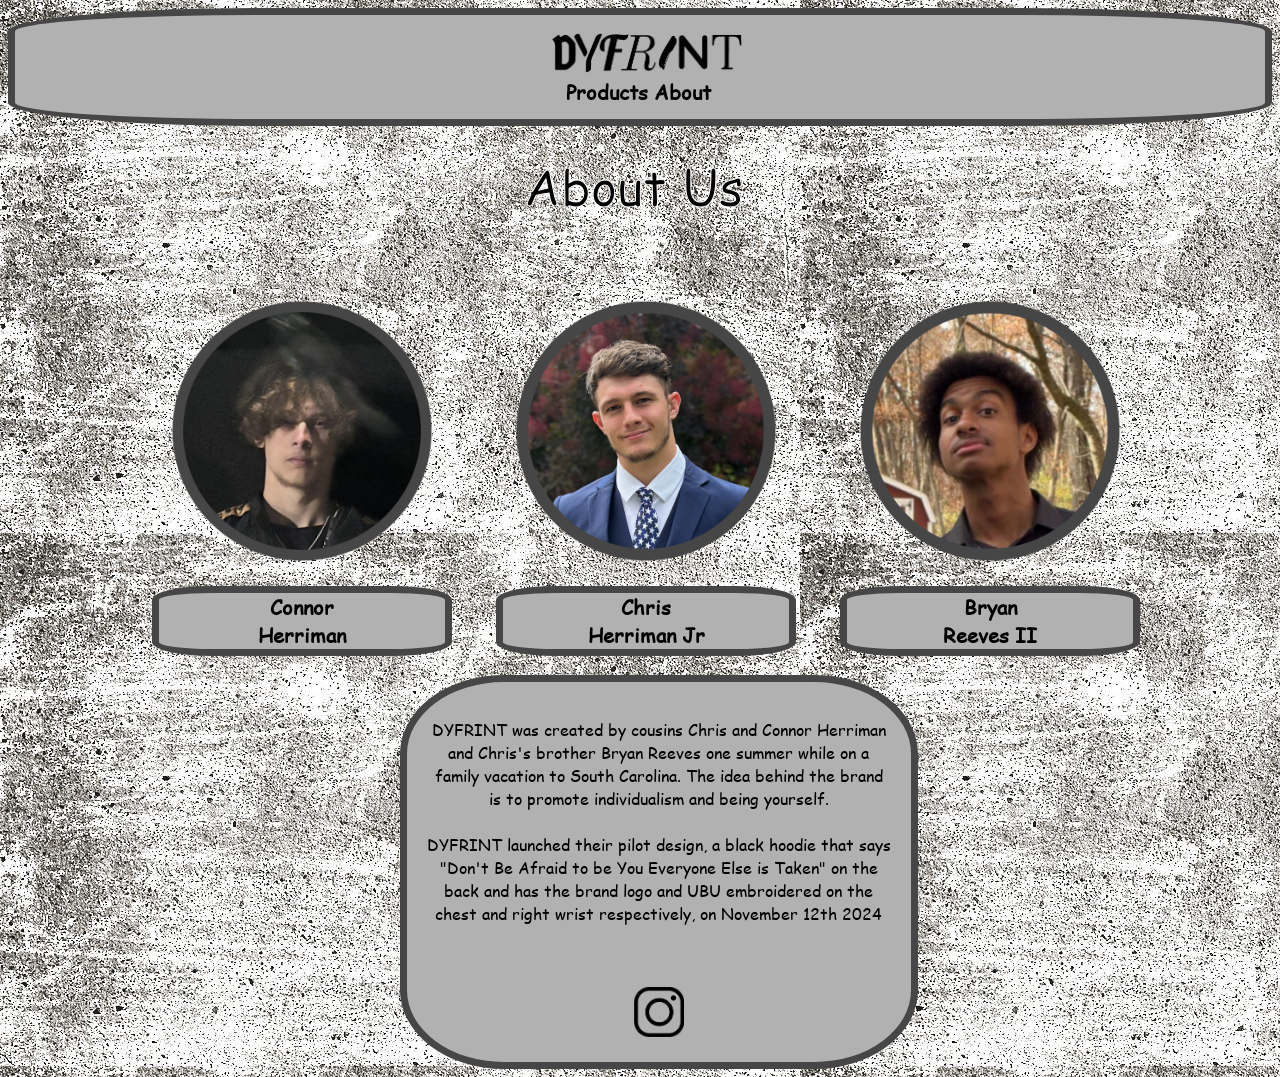
==== index.html @ 32628c3f "Add files via upload" ====
<!-- Website Created by Chris Herriman Jr -->
<!DOCTYPE html>
<HTML>
    <head>
        <meta charset="utf-8">
        <meta name="viewport" content="width=device-width, initial-scale=1">
        <title>DYFRINT</title>
        <link href="CSS/layout.css" rel="stylesheet"/>
        <link rel="icon" type="image/x-icon" href="Images/logo.ico">
        <style>
            html{
                background: url(Images/bg.jpg) rgb(150, 150, 150);
            }
        </style>
    </head>
    <body>
        <header>
            <div id="header">
                <a href="index.html"><img src="Images/logo.png" alt="DYFRINT" id="logo"/></a>
                <h3><a href="products.html" id="products">Products</a> <a href="index.html" id="about">About</a></h3>
            </div>
        </header>
        <content>
            <h2 id="about">About Us</h2>
            <table>
                <tr>
                    <td>
                        <ul>
                            <li><img src="Images/connor.png" alt="Photo of Connor Herriman"/></li>
                            <li id="name">Connor <br /> Herriman</li>
                        </ul>
                    </td>
                    <td>
                        <ul>
                            <li><img src="Images/chris.png" alt="Photo of Chris Herriman Jr"/></li>
                            <li id="name">Chris <br /> Herriman Jr</li>
                        </ul>
                    </td>
                    <td>
                        <ul>
                            <li><img src="Images/bryan.png" alt="Photo of Bryan Reeves II"/></li>
                            <li id="name">Bryan <br /> Reeves II</li>
                        </ul>   
                    </td>
                </tr>
            </table> 
            <div id="aboutText">
            <p>DYFRINT was created by cousins Chris and Connor Herriman and Chris's brother Bryan Reeves one summer while on a family vacation to South Carolina. The idea behind the brand is to promote individualism and being yourself.
                <br/> <br/>
            DYFRINT launched their pilot design, a black hoodie that says "Don't Be Afraid to be You Everyone Else is Taken" on the back and has the brand logo and UBU embroidered on the chest and right wrist respectively, on November 12th 2024</p>
                <br/> <br/>
            <a href="https://www.instagram.com/be_dyfrint/" target="_blank"><img src="Images/insta.png" alt="Instagram Link to @be_dyfrint" style="border-style: none; height: 50px; width: 50px;"/></a>
        </div>
        </content>
    </body>
</HTML>
---- CSS/layout.css ----
/* Website Created by Chris Herriman Jr */
@font-face {
    font-family: "sans";
    src: url("../Comic\ Sans\ MS.woff");
}

#header{
    margin-top: 0;
    border-radius: 20%;
    border-style: solid;
    border-width: 7px;
    border-color: rgb(70, 70, 70);
    background-color: rgb(177, 177, 177);
    padding-left: 42.5%;
    padding-right: 35.25%;
    padding-top: 1%;
    padding-bottom: 1%;
    top: 0;
}

#logo{
    height: 40px;
    margin-top: 2%;
    margin-bottom: 0;
}

header h3{
    font-size: 20px;
    text-align: center;
    margin-right: 42%;
    margin-bottom: 0;
    margin-top: 0;
}

#about{
    margin-right: 1%;
}

content h2{
    text-align: center;
    margin-top: 2%;
    font-size: 50px;
    -webkit-text-stroke: 1px rgb(255, 255, 255);
    font-weight:100;
}

a{
    text-decoration: none;
    color: rgb(0,0,0);
}

a:hover{
    text-decoration: underline;
}

body{
    font-family: 'sans', Arial, Helvetica, sans-serif;
}

content img{
    width: 300px;
    border-style: solid;
    border-color: rgb(70, 70, 70);
    background-color: rgb(177, 177, 177);
    border-width: 7px;
}

#firstColumn{
    margin-left: 28%;
}

td img{
    background: none;
    border: none;
}

table{
    margin-left:14%;
}

#aboutText{
    text-align: center;
    border-color: rgb(70, 70, 70);
    border-width: 7px;
    border-style: solid;
    background-color: rgb(177, 177, 177);
    margin-left: 31%;
    margin-right: 31%;
    padding: 20px;
    border-radius: 20%;
}

ul{
    list-style: none;
}

#name{
    text-align: center;
    font-size: 20px;
    font-weight: bold;
    background-color: rgb(177, 177, 177);
    border-radius: 20%;
    border-width: 7px;
    border-color: rgb(70, 70, 70);
    border-style: solid;
}

@media screen and (max-width: 1400px)
{
    table{margin-left:10%;}
}

@media screen and (max-width: 1300px)
{
    table{margin-left:8%;}
    header h3{margin-right: 35%;}
    #aboutText{margin-right:28%;}
}

@media screen and (max-width: 1200px)
{
    table{margin-left:6%;}
    header h3{margin-right: 32%;}
    #aboutText{margin-right:25%;}
}

@media screen and (max-width: 1150px){
    header h3{font-size: 15px;}
    #firstColumn{margin-left: 20%;}
}

@media screen and (max-width: 1100px){
    #name{font-size: 15px;}
    td img{width: 250px;}
    header h3{margin-right: -20%;}
}

@media screen and (max-width: 950px){
    td img{width: 200px;}
}

@media screen and (max-width: 800px){
    td img{width: 150px;}
    #aboutText{margin-left: 25%;}
    #firstColumn{margin-left: 7%;}
}

@media screen and (max-width: 700px){
    #aboutText{margin-right: 2%; margin-left: 2%;}
    header h3{margin-right: -40%;}
    #firstColumn, #secondColumn{margin-left: 30%;}
}

@media screen and (max-width: 600px){
    table{margin-left: 0;}
    td img{width: 125px;}
}

@media screen and (max-width: 500px){
    td img{width: 100px;}
    #name{font-size: 10px;}
    #header{padding-left: 28%;}
    header h3{margin-right: -20%;}
    #firstColumn, #secondColumn{margin-left: 15%;}
}
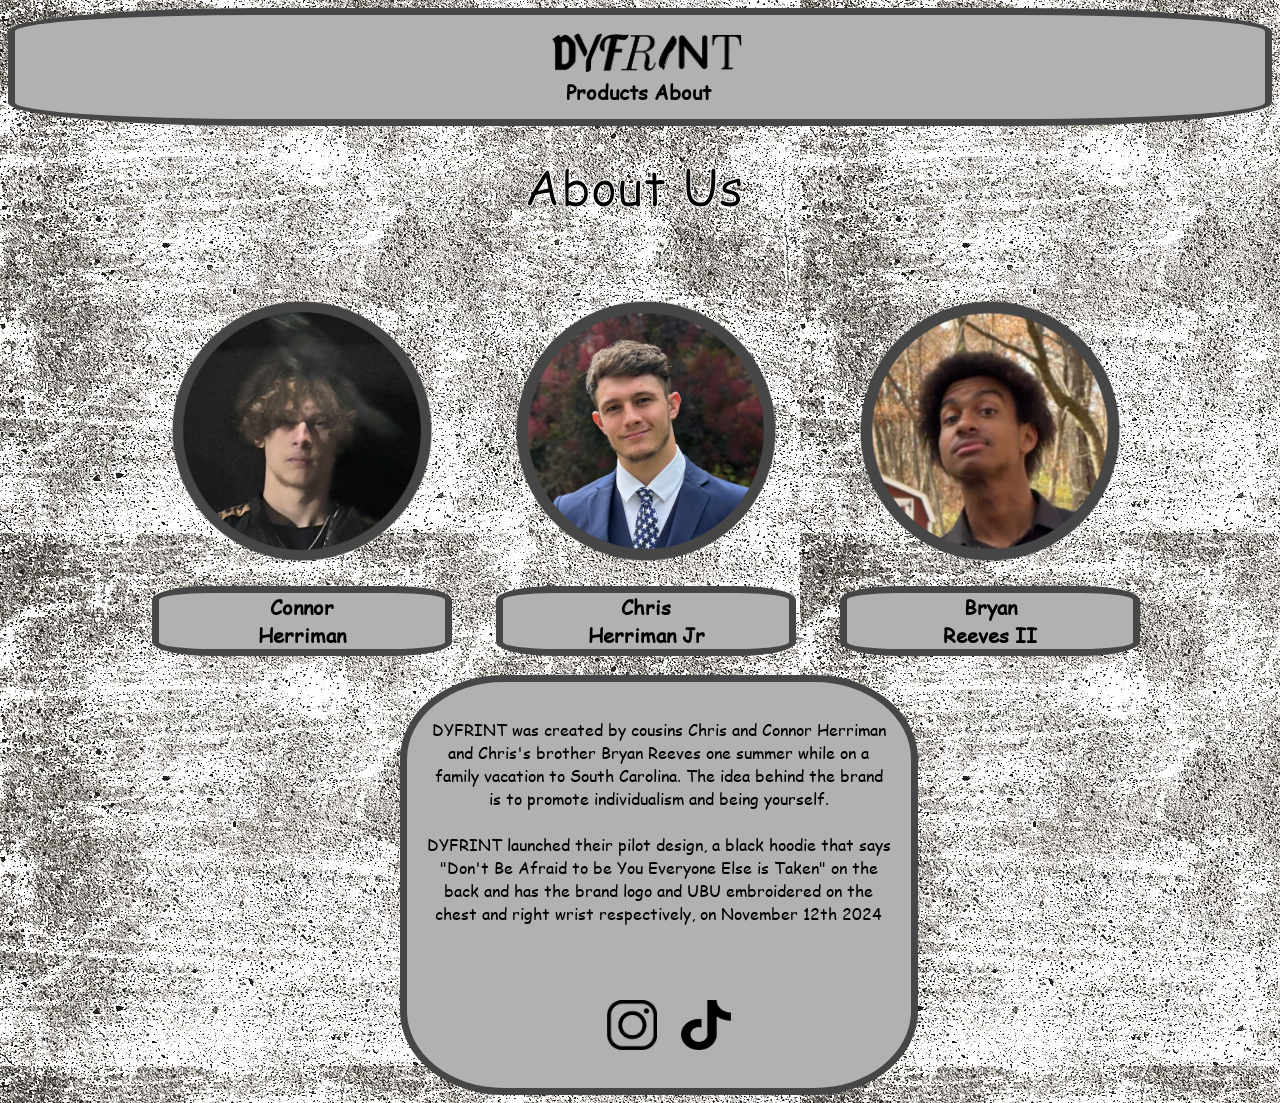
==== commit 10e016b3: "Add files via upload" ====
--- a/index.html
+++ b/index.html
@@ -49,7 +49,12 @@
                 <br/> <br/>
             DYFRINT launched their pilot design, a black hoodie that says "Don't Be Afraid to be You Everyone Else is Taken" on the back and has the brand logo and UBU embroidered on the chest and right wrist respectively, on November 12th 2024</p>
                 <br/> <br/>
-            <a href="https://www.instagram.com/be_dyfrint/" target="_blank"><img src="Images/insta.png" alt="Instagram Link to @be_dyfrint" style="border-style: none; height: 50px; width: 50px;"/></a>
+            <table id="socials">
+                <tr>
+                    <td id="insta"><a href="https://www.instagram.com/be_dyfrint/" target="_blank"><img src="Images/insta.png" alt="Instagram Link to @be_dyfrint" style="border-style: none; height: 50px; width: 50px;" /></a></td>
+                    <td id="tiktok"><a href="https://www.tiktok.com/@bedyfrint" target="_blank"><img src="Images/tiktok.png" alt="tiktok Link to @bedyfrint" style="border-style: none; height: 50px; width: 50px;" /></a></td>
+                </tr>
+            </table>
         </div>
         </content>
     </body>
--- a/CSS/layout.css
+++ b/CSS/layout.css
@@ -105,6 +105,16 @@
     border-style: solid;
 }
 
+#socials{
+    margin-left: 36%;
+}
+
+#insta, #tiktok{
+    border-color: rgb(177,177,177);
+    border-width: 10px;
+    border-style: solid;
+}
+
 @media screen and (max-width: 1400px)
 {
     table{margin-left:10%;}
@@ -164,3 +174,8 @@
     #firstColumn, #secondColumn{margin-left: 15%;}
 }
 
+@media screen and (max-width: 400px){
+    #firstColumn, #secondColumn{margin-left: 8%;}
+    td img{width: 75px;}
+    #name{border-width: 4px;}
+}
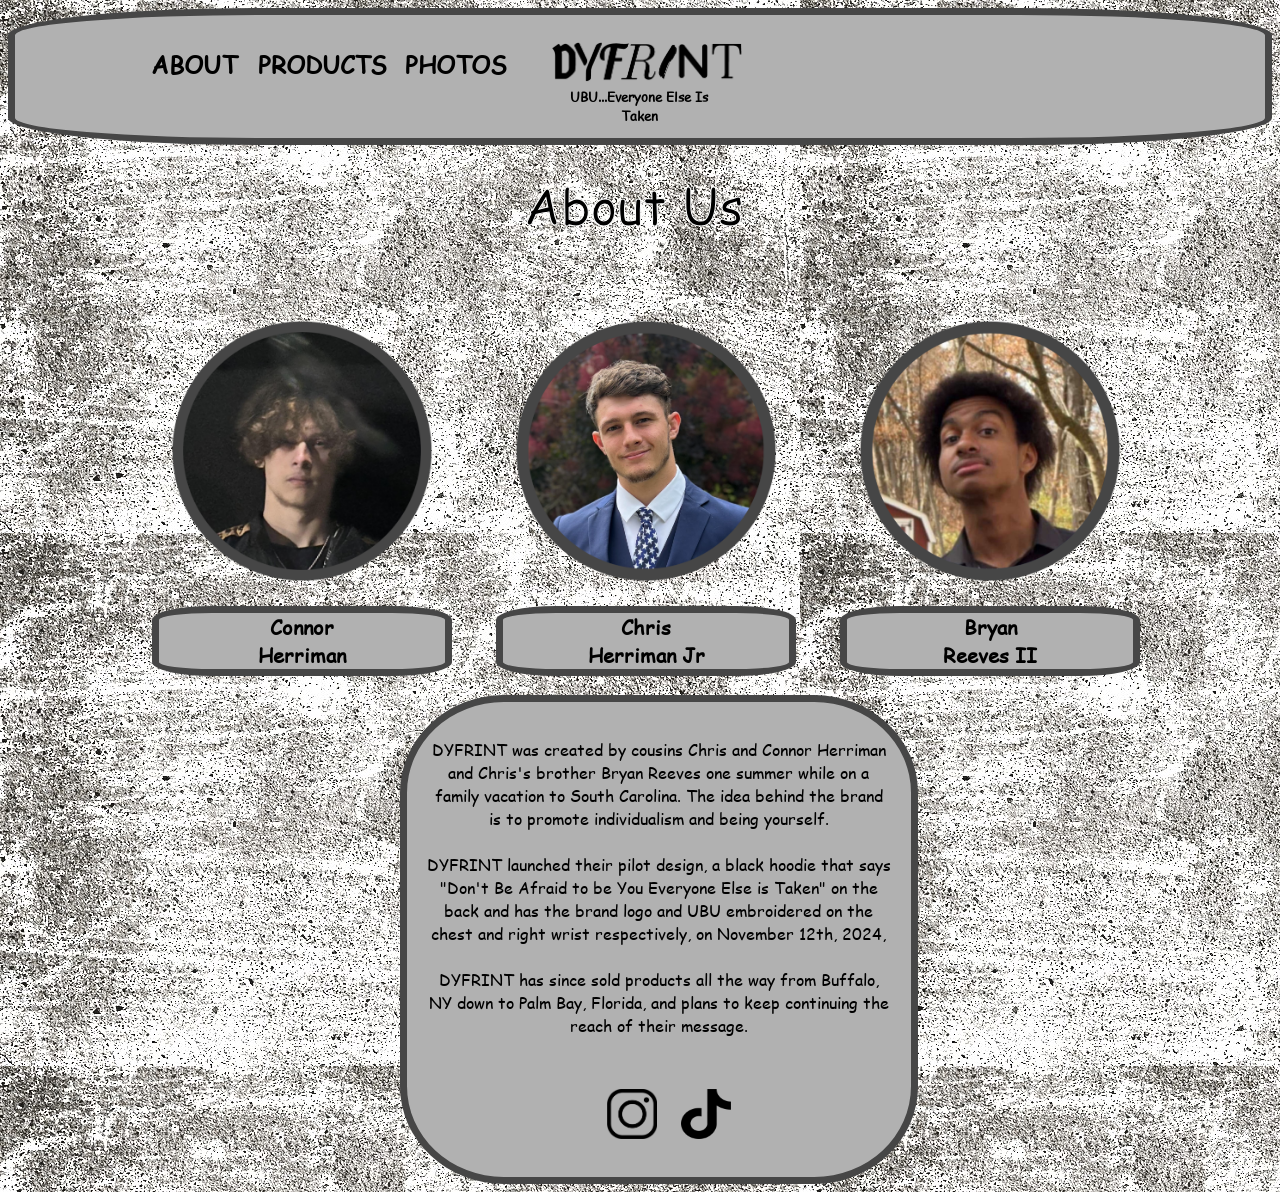
==== commit aec36a7f: "Add files via upload" ====
--- a/index.html
+++ b/index.html
@@ -16,8 +16,11 @@
     <body>
         <header>
             <div id="header">
+                <h2><a href="index.html" id="index">ABOUT</a></h2>
+                <h2><a href="products.html" id="product">PRODUCTS</a></h2>
+                <h2><a href="photos.html" id="photos">PHOTOS</a></h2>
                 <a href="index.html"><img src="Images/logo.png" alt="DYFRINT" id="logo"/></a>
-                <h3><a href="products.html" id="products">Products</a> <a href="index.html" id="about">About</a></h3>
+                <h3 style="font-size: smaller;">UBU...Everyone Else Is Taken</h3>
             </div>
         </header>
         <content>
@@ -47,8 +50,10 @@
             <div id="aboutText">
             <p>DYFRINT was created by cousins Chris and Connor Herriman and Chris's brother Bryan Reeves one summer while on a family vacation to South Carolina. The idea behind the brand is to promote individualism and being yourself.
                 <br/> <br/>
-            DYFRINT launched their pilot design, a black hoodie that says "Don't Be Afraid to be You Everyone Else is Taken" on the back and has the brand logo and UBU embroidered on the chest and right wrist respectively, on November 12th 2024</p>
+            DYFRINT launched their pilot design, a black hoodie that says "Don't Be Afraid to be You Everyone Else is Taken" on the back and has the brand logo and UBU embroidered on the chest and right wrist respectively, on November 12th, 2024,
                 <br/> <br/>
+            DYFRINT has since sold products all the way from Buffalo, NY down to Palm Bay, Florida, and plans to keep continuing the reach of their message.</p>
+                <br/>
             <table id="socials">
                 <tr>
                     <td id="insta"><a href="https://www.instagram.com/be_dyfrint/" target="_blank"><img src="Images/insta.png" alt="Instagram Link to @be_dyfrint" style="border-style: none; height: 50px; width: 50px;" /></a></td>
--- a/CSS/layout.css
+++ b/CSS/layout.css
@@ -20,12 +20,12 @@
 
 #logo{
     height: 40px;
-    margin-top: 2%;
+    margin-top: -2%;
     margin-bottom: 0;
 }
 
 header h3{
-    font-size: 20px;
+    font-size: 12px;
     text-align: center;
     margin-right: 42%;
     margin-bottom: 0;
@@ -112,6 +112,30 @@
 #insta, #tiktok{
     border-color: rgb(177,177,177);
     border-width: 10px;
+    border-style: solid;
+}
+
+#index{
+    float: left;
+    margin-left: -150%;
+}
+
+#product{
+    float:left;
+    margin-left: -110%;
+}
+
+#photos{
+    float:left;
+    margin-left: -55%;
+}
+
+#photoTable img{
+    width: 200px;
+    height: 300px;
+    border-radius: 20%;
+    border-width: 7px;
+    border-color: rgb(70, 70, 70);
     border-style: solid;
 }
 
@@ -135,35 +159,71 @@
 }
 
 @media screen and (max-width: 1150px){
-    header h3{font-size: 15px;}
+    header h3{font-size: 10px;}
     #firstColumn{margin-left: 20%;}
+    #photoTable img{width: 150px;
+                height: 225px;}
+    header h2{font-size: 20px;}
 }
 
 @media screen and (max-width: 1100px){
     #name{font-size: 15px;}
     td img{width: 250px;}
-    header h3{margin-right: -20%;}
 }
 
 @media screen and (max-width: 950px){
     td img{width: 200px;}
+    #photoTable img{width: 125px;
+                    height: 187.5px;}
+    header h2{font-size: 15px;}
 }
 
 @media screen and (max-width: 800px){
     td img{width: 150px;}
     #aboutText{margin-left: 25%;}
     #firstColumn{margin-left: 7%;}
+    #photoTable img{width: 100px;
+                    height: 150px;}
+}
+
+@media screen and (max-width: 750px){
+    header h2{font-size: 13px;}
 }
 
 @media screen and (max-width: 700px){
     #aboutText{margin-right: 2%; margin-left: 2%;}
     header h3{margin-right: -40%;}
     #firstColumn, #secondColumn{margin-left: 30%;}
+    
+}
+
+@media screen and (max-width: 650px){
+    #index{margin-left: -200%;
+           margin-top: 8%;}
+    #product{margin-left: -150%;
+             margin-top: 8%;}
+    #photos{margin-left: -80%;
+            margin-top: 8%;}
+}
+
+@media screen and (max-width: 524px){
+    header h2{font-size:12px;}
+}
+
+@media screen and (max-width: 500px){
+    #index{margin-left: -75%;
+           margin-top: -2%;}
+    #product{margin-left: -75%;
+             margin-top: 8%;}
+    #photos{margin-left: -75%;
+            margin-top: 18%;}
 }
 
 @media screen and (max-width: 600px){
     table{margin-left: 0;}
     td img{width: 125px;}
+    #photoTable img{width: 75px;
+                    height: 112.5px;}
 }
 
 @media screen and (max-width: 500px){
@@ -178,4 +238,6 @@
     #firstColumn, #secondColumn{margin-left: 8%;}
     td img{width: 75px;}
     #name{border-width: 4px;}
+    #photoTable img{width: 50px;
+                    height: 75px;}
 }
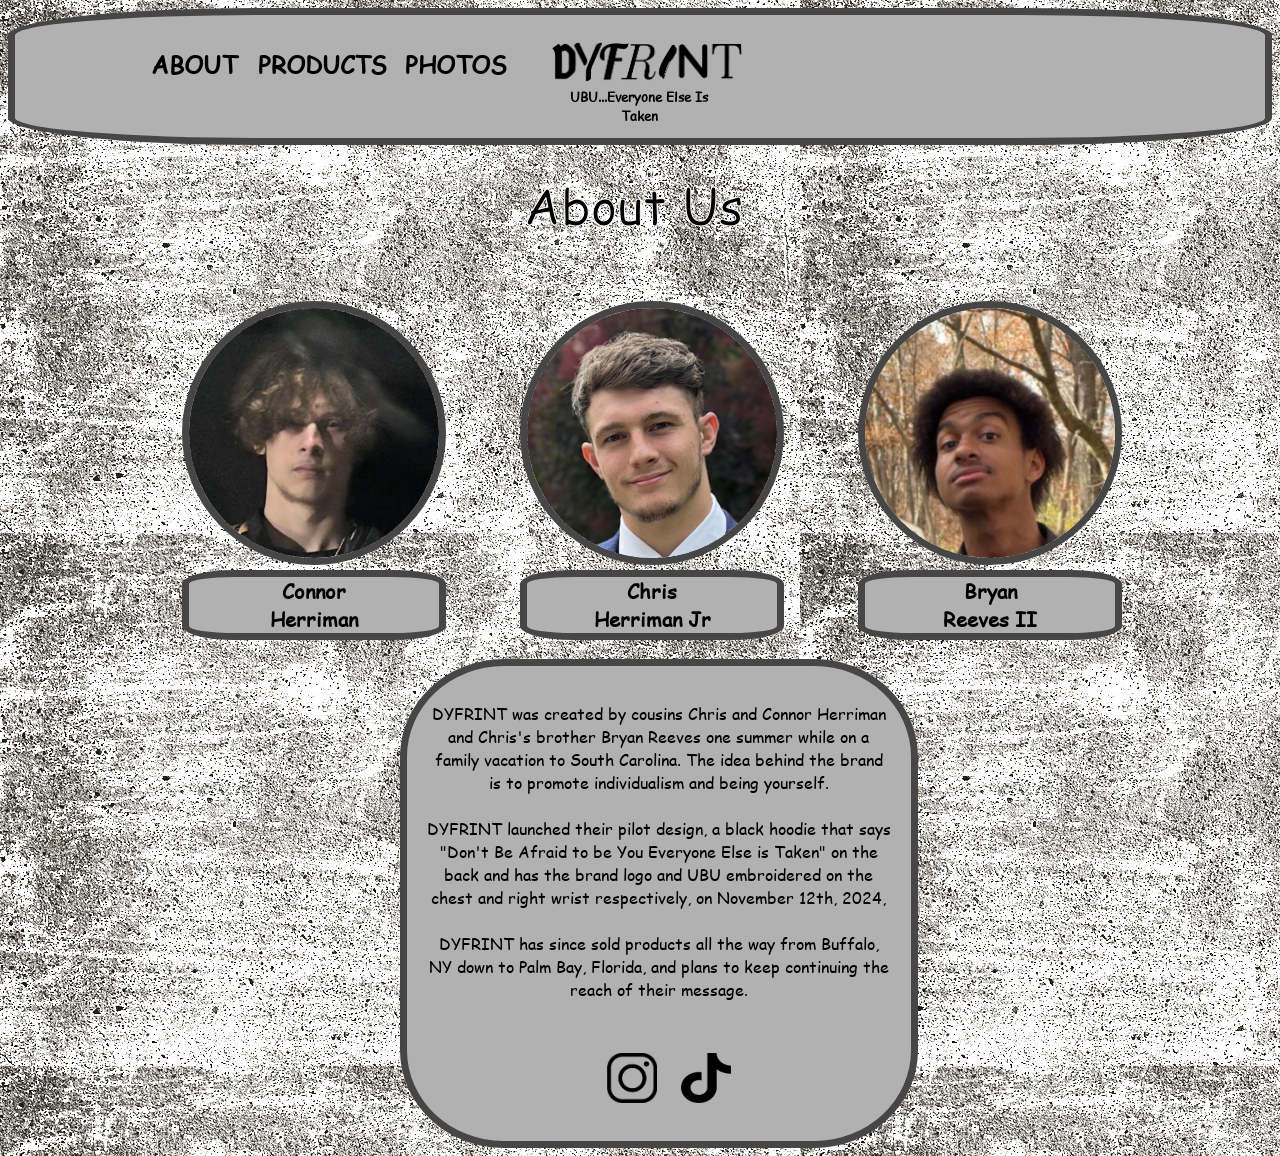
==== commit f331c29a: "Add files via upload" ====
--- a/index.html
+++ b/index.html
@@ -29,19 +29,19 @@
                 <tr>
                     <td>
                         <ul>
-                            <li><img src="Images/connor.png" alt="Photo of Connor Herriman"/></li>
+                            <li><img src="Images/connor_square.jpg" alt="Photo of Connor Herriman" id="profile"/></li>
                             <li id="name">Connor <br /> Herriman</li>
                         </ul>
                     </td>
                     <td>
                         <ul>
-                            <li><img src="Images/chris.png" alt="Photo of Chris Herriman Jr"/></li>
+                            <li><img src="Images/chris_square.jpg" alt="Photo of Chris Herriman Jr" id="profile"/></li>
                             <li id="name">Chris <br /> Herriman Jr</li>
                         </ul>
                     </td>
                     <td>
                         <ul>
-                            <li><img src="Images/bryan.png" alt="Photo of Bryan Reeves II"/></li>
+                            <li><img src="Images/bryan_square.jpg" alt="Photo of Bryan Reeves II" id="profile"/></li>
                             <li id="name">Bryan <br /> Reeves II</li>
                         </ul>   
                     </td>
--- a/CSS/layout.css
+++ b/CSS/layout.css
@@ -69,11 +69,6 @@
     margin-left: 28%;
 }
 
-td img{
-    background: none;
-    border: none;
-}
-
 table{
     margin-left:14%;
 }
@@ -103,6 +98,7 @@
     border-width: 7px;
     border-color: rgb(70, 70, 70);
     border-style: solid;
+    margin-left: 30px;
 }
 
 #socials{
@@ -137,11 +133,58 @@
     border-width: 7px;
     border-color: rgb(70, 70, 70);
     border-style: solid;
+    transition: transform 0.3s ease;
+}
+
+#photoTable img:hover{
+    transform: scale(1.15);
+}
+
+#paypal-container-JGUALSLXRDZMY, #paypal-container-763ZURBTX6KAC{
+    border: rgb(70,70,70) solid 7px;
+    background-color: rgb(177,177,177);
+    margin-right: 53%;
+    margin-left: 10%;
+    padding-left: 2%;
+    margin-top: 5%;
+    border-radius: 12%;
+}
+
+#promo{
+    margin-top: -27.5%;
+    border-radius: 12%;
+    border: rgb(70,70,70) solid 7px;
+    margin-right: 10%;
+}
+
+#profile{
+    border-radius: 360%;
+    border-style: solid;
+    border-width: 7px;
+    border-color: rgb(70, 70, 70);
+    width: 250px;
+    margin-left: 30px;
+}
+
+
+@media screen and (max-width: 1450px)
+{
+    #paypal-container-JGUALSLXRDZMY, #paypal-container-763ZURBTX6KAC{
+        margin-right: 50%;
+    }
 }
 
 @media screen and (max-width: 1400px)
 {
     table{margin-left:10%;}
+    #promo{margin-top: -35%}
+}
+
+@media screen and (max-width: 1350px)
+{
+    #paypal-container-JGUALSLXRDZMY, #paypal-container-763ZURBTX6KAC{
+        margin-right: 47%;
+    }
 }
 
 @media screen and (max-width: 1300px)
@@ -149,6 +192,12 @@
     table{margin-left:8%;}
     header h3{margin-right: 35%;}
     #aboutText{margin-right:28%;}
+}
+
+@media screen and (max-width: 1250px){
+    #paypal-container-JGUALSLXRDZMY, #paypal-container-763ZURBTX6KAC{
+        margin-left: 5%;
+    }
 }
 
 @media screen and (max-width: 1200px)
@@ -164,37 +213,87 @@
     #photoTable img{width: 150px;
                 height: 225px;}
     header h2{font-size: 20px;}
+    #paypal-container-JGUALSLXRDZMY, #paypal-container-763ZURBTX6KAC{
+        margin-left: 25%;
+        margin-right: 25%;
+    }
+    #promo{margin-left: 0;
+           margin-top: 0;
+           margin-bottom: 0;
+           margin-right: 25%;}
 }
 
 @media screen and (max-width: 1100px){
     #name{font-size: 15px;}
-    td img{width: 250px;}
+    #profile{width: 250px;}
+    table{margin-left: 0}
+}
+
+@media screen and (max-width: 1075px){
+    #paypal-container-JGUALSLXRDZMY, #paypal-container-763ZURBTX6KAC{
+        margin-right: 20%;
+    }
+}
+
+@media screen and (max-width: 975px){
+    #paypal-container-JGUALSLXRDZMY, #paypal-container-763ZURBTX6KAC{
+        margin-right: 15%;
+    }
 }
 
 @media screen and (max-width: 950px){
-    td img{width: 200px;}
+    #profile{width: 200px;}
     #photoTable img{width: 125px;
                     height: 187.5px;}
     header h2{font-size: 15px;}
 }
 
+@media screen and (max-width: 900px){
+    #paypal-container-JGUALSLXRDZMY, #paypal-container-763ZURBTX6KAC{
+        margin-left: 20%;
+    }
+}
+
+@media screen and (max-width: 820px){
+    #paypal-container-JGUALSLXRDZMY, #paypal-container-763ZURBTX6KAC{
+        margin-left: 15%;
+    }
+}
+
 @media screen and (max-width: 800px){
-    td img{width: 150px;}
+    #profile{width: 150px;}
     #aboutText{margin-left: 25%;}
     #firstColumn{margin-left: 7%;}
     #photoTable img{width: 100px;
                     height: 150px;}
 }
 
+@media screen and (max-width: 760px){
+    #paypal-container-JGUALSLXRDZMY, #paypal-container-763ZURBTX6KAC{
+        margin-left: 10%;
+        margin-right: 10%;
+    }
+    #promo{margin-right: 10%;}
+}
+
 @media screen and (max-width: 750px){
     header h2{font-size: 13px;}
+    table{margin-left: -3%;}
+    #profile{width:100px}
 }
 
 @media screen and (max-width: 700px){
     #aboutText{margin-right: 2%; margin-left: 2%;}
     header h3{margin-right: -40%;}
     #firstColumn, #secondColumn{margin-left: 30%;}
-    
+}
+
+@media screen and (max-width: 660px){
+    #paypal-container-JGUALSLXRDZMY, #paypal-container-763ZURBTX6KAC{
+        margin-left: 5%;
+        margin-right: 5%;
+    }
+    #promo{margin-right: 5%;}
 }
 
 @media screen and (max-width: 650px){
@@ -206,6 +305,13 @@
             margin-top: 8%;}
 }
 
+@media screen and (max-width: 590px){
+    #paypal-container-JGUALSLXRDZMY, #paypal-container-763ZURBTX6KAC{
+        margin-left: 0%;
+        margin-right: 0%;
+    }
+}
+
 @media screen and (max-width: 524px){
     header h2{font-size:12px;}
 }
@@ -220,23 +326,31 @@
 }
 
 @media screen and (max-width: 600px){
-    table{margin-left: 0;}
-    td img{width: 125px;}
     #photoTable img{width: 75px;
                     height: 112.5px;}
 }
 
+@media screen and (max-width: 550px){
+    table{margin-left: -6%;}
+    #profile{width:75px;}
+}
+
+
 @media screen and (max-width: 500px){
-    td img{width: 100px;}
     #name{font-size: 10px;}
     #header{padding-left: 28%;}
     header h3{margin-right: -20%;}
     #firstColumn, #secondColumn{margin-left: 15%;}
 }
 
+@media screen and (max-width: 470px){
+    table{margin-left: -20%;}
+    #profile{width:50px;}
+    #promo{margin-right: 0%;}
+}
+
 @media screen and (max-width: 400px){
     #firstColumn, #secondColumn{margin-left: 8%;}
-    td img{width: 75px;}
     #name{border-width: 4px;}
     #photoTable img{width: 50px;
                     height: 75px;}
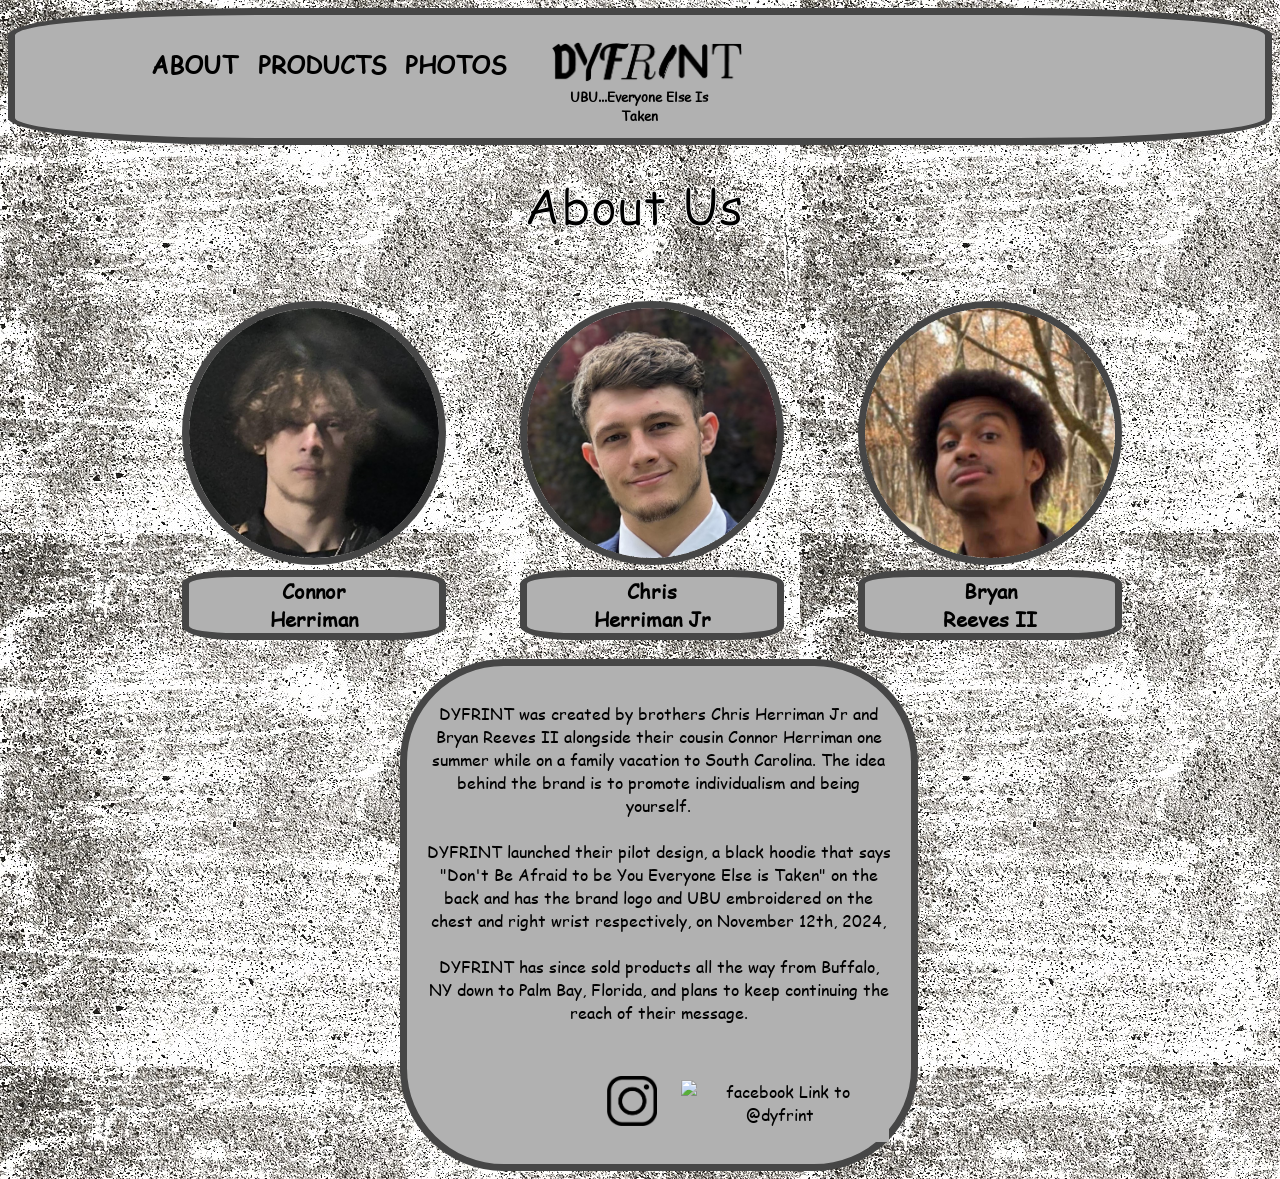
==== commit a58e2e4f: "Add files via upload" ====
--- a/index.html
+++ b/index.html
@@ -2,6 +2,7 @@
 <!DOCTYPE html>
 <HTML>
     <head>
+        <meta name="p:domain_verify" content="85f7d8931eba3fab21262e9d3ed4a6c1"/>
         <meta charset="utf-8">
         <meta name="viewport" content="width=device-width, initial-scale=1">
         <title>DYFRINT</title>
@@ -48,7 +49,7 @@
                 </tr>
             </table> 
             <div id="aboutText">
-            <p>DYFRINT was created by cousins Chris and Connor Herriman and Chris's brother Bryan Reeves one summer while on a family vacation to South Carolina. The idea behind the brand is to promote individualism and being yourself.
+            <p>DYFRINT was created by brothers Chris Herriman Jr and Bryan Reeves II alongside their cousin Connor Herriman one summer while on a family vacation to South Carolina. The idea behind the brand is to promote individualism and being yourself.
                 <br/> <br/>
             DYFRINT launched their pilot design, a black hoodie that says "Don't Be Afraid to be You Everyone Else is Taken" on the back and has the brand logo and UBU embroidered on the chest and right wrist respectively, on November 12th, 2024,
                 <br/> <br/>
@@ -57,7 +58,7 @@
             <table id="socials">
                 <tr>
                     <td id="insta"><a href="https://www.instagram.com/be_dyfrint/" target="_blank"><img src="Images/insta.png" alt="Instagram Link to @be_dyfrint" style="border-style: none; height: 50px; width: 50px;" /></a></td>
-                    <td id="tiktok"><a href="https://www.tiktok.com/@bedyfrint" target="_blank"><img src="Images/tiktok.png" alt="tiktok Link to @bedyfrint" style="border-style: none; height: 50px; width: 50px;" /></a></td>
+                    <td id="tiktok"><a href="https://www.facebook.com/dyfrint/" target="_blank"><img src="Images/facebook.png" alt="facebook Link to @dyfrint" style="border-style: none; height: 50px; width: 50px;" /></a></td>
                 </tr>
             </table>
         </div>
--- a/CSS/layout.css
+++ b/CSS/layout.css
@@ -66,7 +66,7 @@
 }
 
 #firstColumn{
-    margin-left: 28%;
+    margin-left: 18.5%;
 }
 
 table{
@@ -140,7 +140,7 @@
     transform: scale(1.15);
 }
 
-#paypal-container-JGUALSLXRDZMY, #paypal-container-763ZURBTX6KAC{
+#paypal-container-JGUALSLXRDZMY, #paypal-container-763ZURBTX6KAC, #paypal-container-4HLHES6NAGDRE{
     border: rgb(70,70,70) solid 7px;
     background-color: rgb(177,177,177);
     margin-right: 53%;
@@ -151,7 +151,7 @@
 }
 
 #promo{
-    margin-top: -27.5%;
+    margin-top: -30%;
     border-radius: 12%;
     border: rgb(70,70,70) solid 7px;
     margin-right: 10%;
@@ -169,7 +169,7 @@
 
 @media screen and (max-width: 1450px)
 {
-    #paypal-container-JGUALSLXRDZMY, #paypal-container-763ZURBTX6KAC{
+    #paypal-container-JGUALSLXRDZMY, #paypal-container-763ZURBTX6KAC, #paypal-container-4HLHES6NAGDRE{
         margin-right: 50%;
     }
 }
@@ -182,7 +182,7 @@
 
 @media screen and (max-width: 1350px)
 {
-    #paypal-container-JGUALSLXRDZMY, #paypal-container-763ZURBTX6KAC{
+    #paypal-container-JGUALSLXRDZMY, #paypal-container-763ZURBTX6KAC, #paypal-container-4HLHES6NAGDRE{
         margin-right: 47%;
     }
 }
@@ -195,7 +195,7 @@
 }
 
 @media screen and (max-width: 1250px){
-    #paypal-container-JGUALSLXRDZMY, #paypal-container-763ZURBTX6KAC{
+    #paypal-container-JGUALSLXRDZMY, #paypal-container-763ZURBTX6KAC, #paypal-container-4HLHES6NAGDRE{
         margin-left: 5%;
     }
 }
@@ -207,13 +207,17 @@
     #aboutText{margin-right:25%;}
 }
 
+@media screen and (max-width: 1190px){
+    #firstColumn{margin-left: 8%;}
+}
+
 @media screen and (max-width: 1150px){
     header h3{font-size: 10px;}
-    #firstColumn{margin-left: 20%;}
+    
     #photoTable img{width: 150px;
                 height: 225px;}
     header h2{font-size: 20px;}
-    #paypal-container-JGUALSLXRDZMY, #paypal-container-763ZURBTX6KAC{
+    #paypal-container-JGUALSLXRDZMY, #paypal-container-763ZURBTX6KAC, #paypal-container-4HLHES6NAGDRE{
         margin-left: 25%;
         margin-right: 25%;
     }
@@ -230,15 +234,19 @@
 }
 
 @media screen and (max-width: 1075px){
-    #paypal-container-JGUALSLXRDZMY, #paypal-container-763ZURBTX6KAC{
+    #paypal-container-JGUALSLXRDZMY, #paypal-container-763ZURBTX6KAC, #paypal-container-4HLHES6NAGDRE{
         margin-right: 20%;
     }
+
+    #firstColumn{margin-left: 0;}
 }
 
 @media screen and (max-width: 975px){
-    #paypal-container-JGUALSLXRDZMY, #paypal-container-763ZURBTX6KAC{
+    #paypal-container-JGUALSLXRDZMY, #paypal-container-763ZURBTX6KAC, #paypal-container-4HLHES6NAGDRE{
         margin-right: 15%;
     }
+    #firstColumn{margin-left: 20%;}
+    #thirdColumn{margin-left: 35%;}
 }
 
 @media screen and (max-width: 950px){
@@ -249,13 +257,13 @@
 }
 
 @media screen and (max-width: 900px){
-    #paypal-container-JGUALSLXRDZMY, #paypal-container-763ZURBTX6KAC{
+    #paypal-container-JGUALSLXRDZMY, #paypal-container-763ZURBTX6KAC, #paypal-container-4HLHES6NAGDRE{
         margin-left: 20%;
     }
 }
 
 @media screen and (max-width: 820px){
-    #paypal-container-JGUALSLXRDZMY, #paypal-container-763ZURBTX6KAC{
+    #paypal-container-JGUALSLXRDZMY, #paypal-container-763ZURBTX6KAC, #paypal-container-4HLHES6NAGDRE{
         margin-left: 15%;
     }
 }
@@ -269,7 +277,7 @@
 }
 
 @media screen and (max-width: 760px){
-    #paypal-container-JGUALSLXRDZMY, #paypal-container-763ZURBTX6KAC{
+    #paypal-container-JGUALSLXRDZMY, #paypal-container-763ZURBTX6KAC, #paypal-container-4HLHES6NAGDRE{
         margin-left: 10%;
         margin-right: 10%;
     }
@@ -285,11 +293,11 @@
 @media screen and (max-width: 700px){
     #aboutText{margin-right: 2%; margin-left: 2%;}
     header h3{margin-right: -40%;}
-    #firstColumn, #secondColumn{margin-left: 30%;}
+    #firstColumn, #secondColumn, #thirdColumn{margin-left: 30%;}
 }
 
 @media screen and (max-width: 660px){
-    #paypal-container-JGUALSLXRDZMY, #paypal-container-763ZURBTX6KAC{
+    #paypal-container-JGUALSLXRDZMY, #paypal-container-763ZURBTX6KAC, #paypal-container-4HLHES6NAGDRE{
         margin-left: 5%;
         margin-right: 5%;
     }
@@ -306,7 +314,7 @@
 }
 
 @media screen and (max-width: 590px){
-    #paypal-container-JGUALSLXRDZMY, #paypal-container-763ZURBTX6KAC{
+    #paypal-container-JGUALSLXRDZMY, #paypal-container-763ZURBTX6KAC, #paypal-container-4HLHES6NAGDRE{
         margin-left: 0%;
         margin-right: 0%;
     }
@@ -340,7 +348,7 @@
     #name{font-size: 10px;}
     #header{padding-left: 28%;}
     header h3{margin-right: -20%;}
-    #firstColumn, #secondColumn{margin-left: 15%;}
+    #firstColumn, #secondColumn, #thirdColumn{margin-left: 15%;}
 }
 
 @media screen and (max-width: 470px){
@@ -350,7 +358,7 @@
 }
 
 @media screen and (max-width: 400px){
-    #firstColumn, #secondColumn{margin-left: 8%;}
+    #firstColumn, #secondColumn, #thirdColumn{margin-left: 8%;}
     #name{border-width: 4px;}
     #photoTable img{width: 50px;
                     height: 75px;}
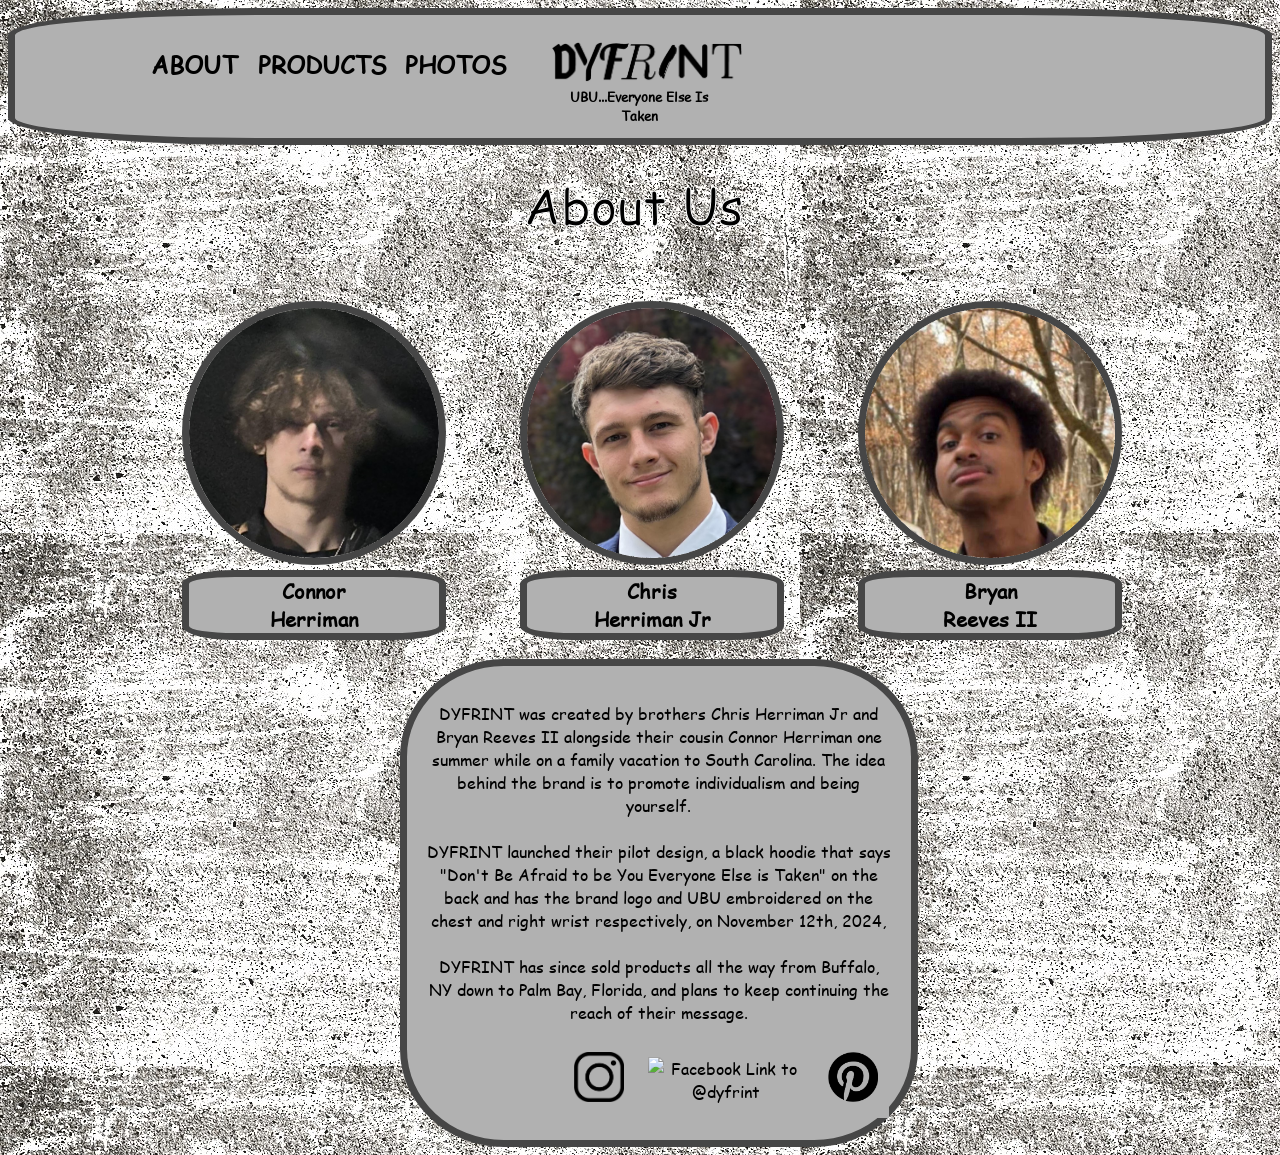
==== commit ddcdb910: "Add files via upload" ====
--- a/index.html
+++ b/index.html
@@ -22,6 +22,7 @@
                 <h2><a href="photos.html" id="photos">PHOTOS</a></h2>
                 <a href="index.html"><img src="Images/logo.png" alt="DYFRINT" id="logo"/></a>
                 <h3 style="font-size: smaller;">UBU...Everyone Else Is Taken</h3>
+                
             </div>
         </header>
         <content>
@@ -58,7 +59,8 @@
             <table id="socials">
                 <tr>
                     <td id="insta"><a href="https://www.instagram.com/be_dyfrint/" target="_blank"><img src="Images/insta.png" alt="Instagram Link to @be_dyfrint" style="border-style: none; height: 50px; width: 50px;" /></a></td>
-                    <td id="tiktok"><a href="https://www.facebook.com/dyfrint/" target="_blank"><img src="Images/facebook.png" alt="facebook Link to @dyfrint" style="border-style: none; height: 50px; width: 50px;" /></a></td>
+                    <td id="facebook"><a href="https://www.facebook.com/dyfrint/" target="_blank"><img src="Images/facebook.png" alt="Facebook Link to @dyfrint" style="border-style: none; height: 50px; width: 50px;" /></a></td>
+                    <td id="pinterest"><a href="https://www.pinterest.com/dyfrint/" target="_blank"><img src="Images/pinterest.png" alt="Pinterest Link to @dyfrint" style="border-style: none; height: 50px; width: 50px;" /></a></td>
                 </tr>
             </table>
         </div>
--- a/CSS/layout.css
+++ b/CSS/layout.css
@@ -65,6 +65,10 @@
     border-width: 7px;
 }
 
+#firstCategory{
+    margin-left: 28%;
+}
+
 #firstColumn{
     margin-left: 18.5%;
 }
@@ -102,10 +106,11 @@
 }
 
 #socials{
-    margin-left: 36%;
-}
-
-#insta, #tiktok{
+    margin-left: 29%;
+    margin-top: -5%;
+}
+
+#insta, #facebook, #pinterest{
     border-color: rgb(177,177,177);
     border-width: 10px;
     border-style: solid;
@@ -140,7 +145,28 @@
     transform: scale(1.15);
 }
 
-#paypal-container-JGUALSLXRDZMY, #paypal-container-763ZURBTX6KAC, #paypal-container-4HLHES6NAGDRE{
+#pp-view-cart{
+    float: right;
+    margin-right: 5%;
+}
+
+#promo{
+    margin-top: -30%;
+    border-radius: 12%;
+    border: rgb(70,70,70) solid 7px;
+    margin-right: 10%;
+}
+
+#profile{
+    border-radius: 360%;
+    border-style: solid;
+    border-width: 7px;
+    border-color: rgb(70, 70, 70);
+    width: 250px;
+    margin-left: 30px;
+}
+
+#paypal-container-JGUALSLXRDZMY, #paypal-container-763ZURBTX6KAC, #paypal-container-4HLHES6NAGDRE, #paypal-container-BA874U2L942U6{
     border: rgb(70,70,70) solid 7px;
     background-color: rgb(177,177,177);
     margin-right: 53%;
@@ -150,26 +176,14 @@
     border-radius: 12%;
 }
 
-#promo{
-    margin-top: -30%;
-    border-radius: 12%;
-    border: rgb(70,70,70) solid 7px;
-    margin-right: 10%;
-}
-
-#profile{
-    border-radius: 360%;
-    border-style: solid;
-    border-width: 7px;
-    border-color: rgb(70, 70, 70);
-    width: 250px;
-    margin-left: 30px;
+#single{
+    margin-left: 39%;
 }
 
 
 @media screen and (max-width: 1450px)
 {
-    #paypal-container-JGUALSLXRDZMY, #paypal-container-763ZURBTX6KAC, #paypal-container-4HLHES6NAGDRE{
+    #paypal-container-JGUALSLXRDZMY, #paypal-container-763ZURBTX6KAC, #paypal-container-4HLHES6NAGDRE, #paypal-container-BA874U2L942U6{
         margin-right: 50%;
     }
 }
@@ -182,7 +196,7 @@
 
 @media screen and (max-width: 1350px)
 {
-    #paypal-container-JGUALSLXRDZMY, #paypal-container-763ZURBTX6KAC, #paypal-container-4HLHES6NAGDRE{
+    #paypal-container-JGUALSLXRDZMY, #paypal-container-763ZURBTX6KAC, #paypal-container-4HLHES6NAGDRE, #paypal-container-BA874U2L942U6{
         margin-right: 47%;
     }
 }
@@ -195,7 +209,7 @@
 }
 
 @media screen and (max-width: 1250px){
-    #paypal-container-JGUALSLXRDZMY, #paypal-container-763ZURBTX6KAC, #paypal-container-4HLHES6NAGDRE{
+    #paypal-container-JGUALSLXRDZMY, #paypal-container-763ZURBTX6KAC, #paypal-container-4HLHES6NAGDRE, #paypal-container-BA874U2L942U6{
         margin-left: 5%;
     }
 }
@@ -213,11 +227,11 @@
 
 @media screen and (max-width: 1150px){
     header h3{font-size: 10px;}
-    
+    #firstCategory{margin-left: 20%;}
     #photoTable img{width: 150px;
                 height: 225px;}
     header h2{font-size: 20px;}
-    #paypal-container-JGUALSLXRDZMY, #paypal-container-763ZURBTX6KAC, #paypal-container-4HLHES6NAGDRE{
+    #paypal-container-JGUALSLXRDZMY, #paypal-container-763ZURBTX6KAC, #paypal-container-4HLHES6NAGDRE, #paypal-container-BA874U2L942U6{
         margin-left: 25%;
         margin-right: 25%;
     }
@@ -234,7 +248,7 @@
 }
 
 @media screen and (max-width: 1075px){
-    #paypal-container-JGUALSLXRDZMY, #paypal-container-763ZURBTX6KAC, #paypal-container-4HLHES6NAGDRE{
+    #paypal-container-JGUALSLXRDZMY, #paypal-container-763ZURBTX6KAC, #paypal-container-4HLHES6NAGDRE, #paypal-container-BA874U2L942U6{
         margin-right: 20%;
     }
 
@@ -242,7 +256,7 @@
 }
 
 @media screen and (max-width: 975px){
-    #paypal-container-JGUALSLXRDZMY, #paypal-container-763ZURBTX6KAC, #paypal-container-4HLHES6NAGDRE{
+    #paypal-container-JGUALSLXRDZMY, #paypal-container-763ZURBTX6KAC, #paypal-container-4HLHES6NAGDRE, #paypal-container-BA874U2L942U6{
         margin-right: 15%;
     }
     #firstColumn{margin-left: 20%;}
@@ -257,13 +271,16 @@
 }
 
 @media screen and (max-width: 900px){
-    #paypal-container-JGUALSLXRDZMY, #paypal-container-763ZURBTX6KAC, #paypal-container-4HLHES6NAGDRE{
+    #paypal-container-JGUALSLXRDZMY, #paypal-container-763ZURBTX6KAC, #paypal-container-4HLHES6NAGDRE, #paypal-container-BA874U2L942U6{
         margin-left: 20%;
     }
+    #single{
+        margin-left: 30%;
+    }
 }
 
 @media screen and (max-width: 820px){
-    #paypal-container-JGUALSLXRDZMY, #paypal-container-763ZURBTX6KAC, #paypal-container-4HLHES6NAGDRE{
+    #paypal-container-JGUALSLXRDZMY, #paypal-container-763ZURBTX6KAC, #paypal-container-4HLHES6NAGDRE, #paypal-container-BA874U2L942U6{
         margin-left: 15%;
     }
 }
@@ -272,12 +289,13 @@
     #profile{width: 150px;}
     #aboutText{margin-left: 25%;}
     #firstColumn{margin-left: 7%;}
+    #firstCategory{margin-left: 7%;}
     #photoTable img{width: 100px;
                     height: 150px;}
 }
 
 @media screen and (max-width: 760px){
-    #paypal-container-JGUALSLXRDZMY, #paypal-container-763ZURBTX6KAC, #paypal-container-4HLHES6NAGDRE{
+    #paypal-container-JGUALSLXRDZMY, #paypal-container-763ZURBTX6KAC, #paypal-container-4HLHES6NAGDRE, #paypal-container-BA874U2L942U6{
         margin-left: 10%;
         margin-right: 10%;
     }
@@ -294,10 +312,11 @@
     #aboutText{margin-right: 2%; margin-left: 2%;}
     header h3{margin-right: -40%;}
     #firstColumn, #secondColumn, #thirdColumn{margin-left: 30%;}
+    #firstCategory, #secondCategory{margin-left: 30%;}
 }
 
 @media screen and (max-width: 660px){
-    #paypal-container-JGUALSLXRDZMY, #paypal-container-763ZURBTX6KAC, #paypal-container-4HLHES6NAGDRE{
+    #paypal-container-JGUALSLXRDZMY, #paypal-container-763ZURBTX6KAC, #paypal-container-4HLHES6NAGDRE, #paypal-container-BA874U2L942U6{
         margin-left: 5%;
         margin-right: 5%;
     }
@@ -314,7 +333,7 @@
 }
 
 @media screen and (max-width: 590px){
-    #paypal-container-JGUALSLXRDZMY, #paypal-container-763ZURBTX6KAC, #paypal-container-4HLHES6NAGDRE{
+    #paypal-container-JGUALSLXRDZMY, #paypal-container-763ZURBTX6KAC, #paypal-container-4HLHES6NAGDRE, #paypal-container-BA874U2L942U6{
         margin-left: 0%;
         margin-right: 0%;
     }
@@ -331,6 +350,9 @@
              margin-top: 8%;}
     #photos{margin-left: -75%;
             margin-top: 18%;}
+    #single{
+        margin-left: 20%;
+    }
 }
 
 @media screen and (max-width: 600px){
@@ -349,6 +371,7 @@
     #header{padding-left: 28%;}
     header h3{margin-right: -20%;}
     #firstColumn, #secondColumn, #thirdColumn{margin-left: 15%;}
+    #firstCategory, #secondCategory{margin-left: 15%;}
 }
 
 @media screen and (max-width: 470px){
@@ -362,4 +385,5 @@
     #name{border-width: 4px;}
     #photoTable img{width: 50px;
                     height: 75px;}
+    #single{margin-left: 0;}
 }
